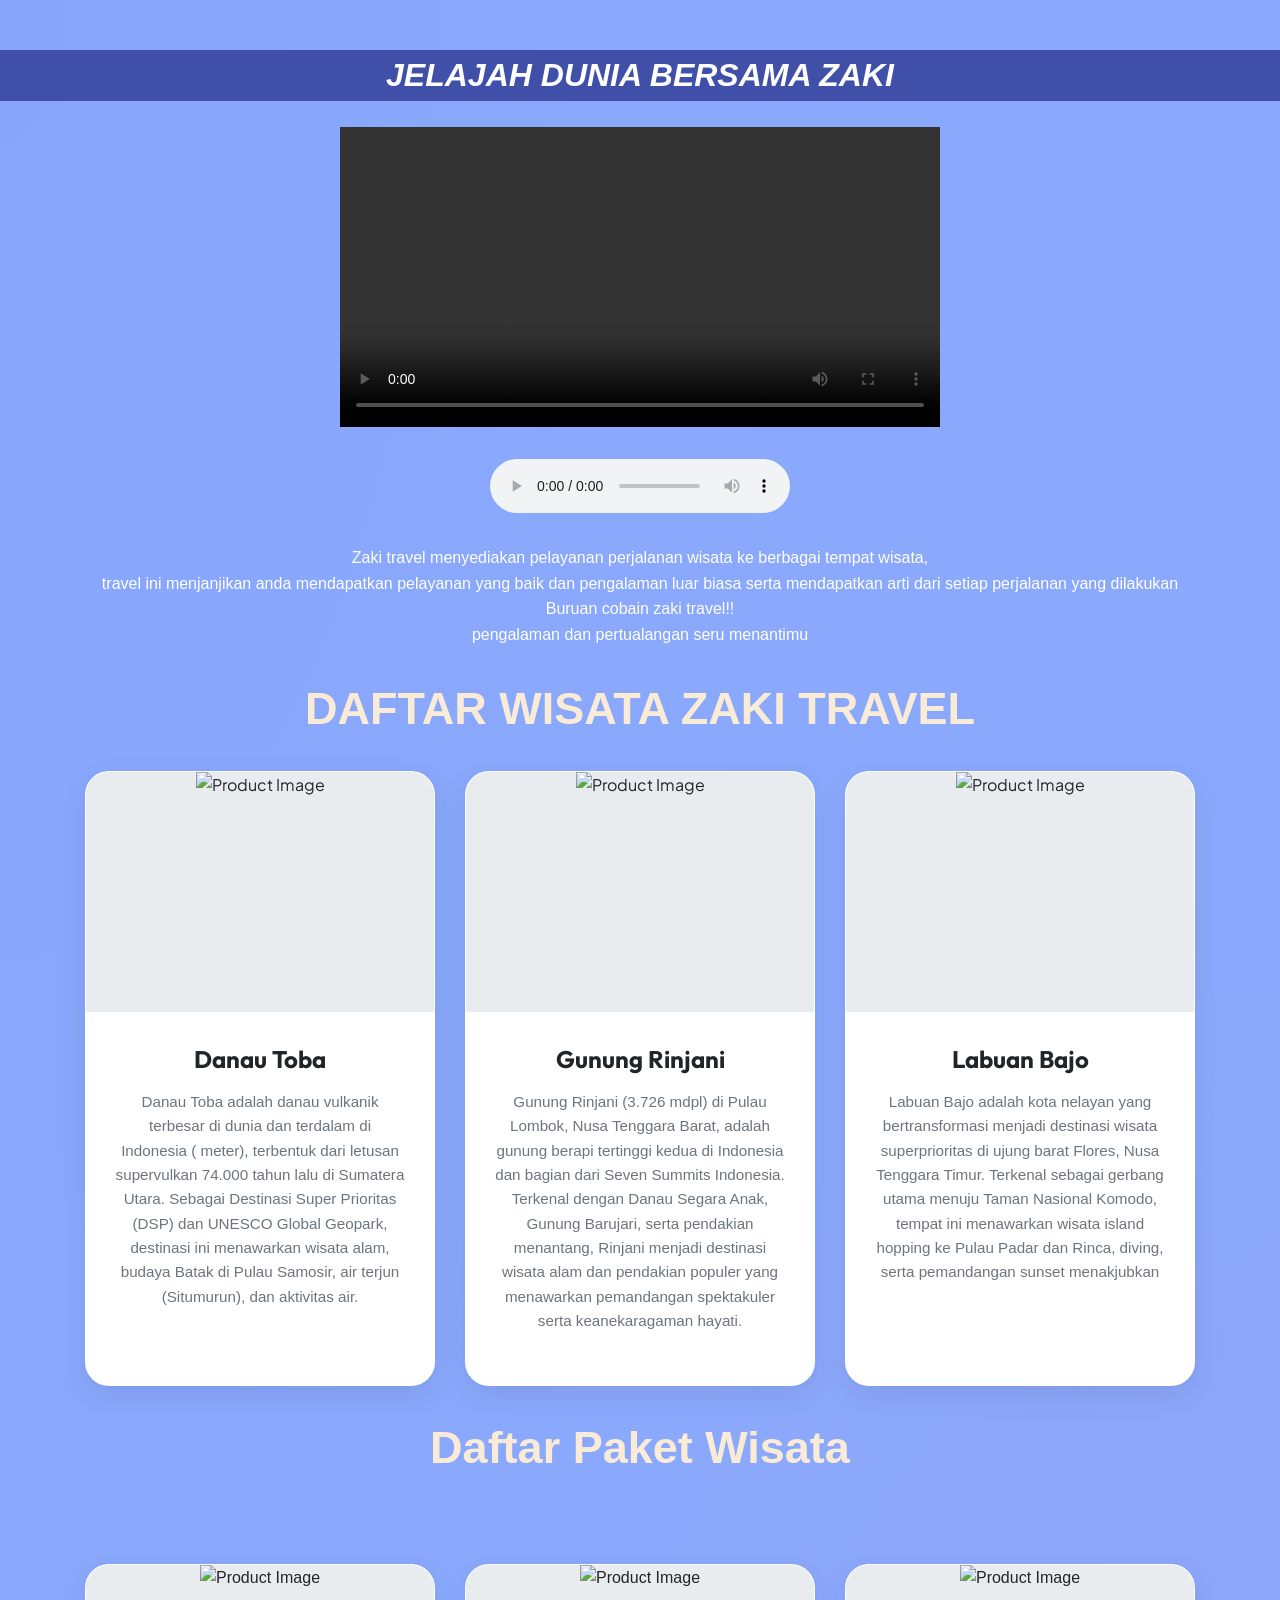
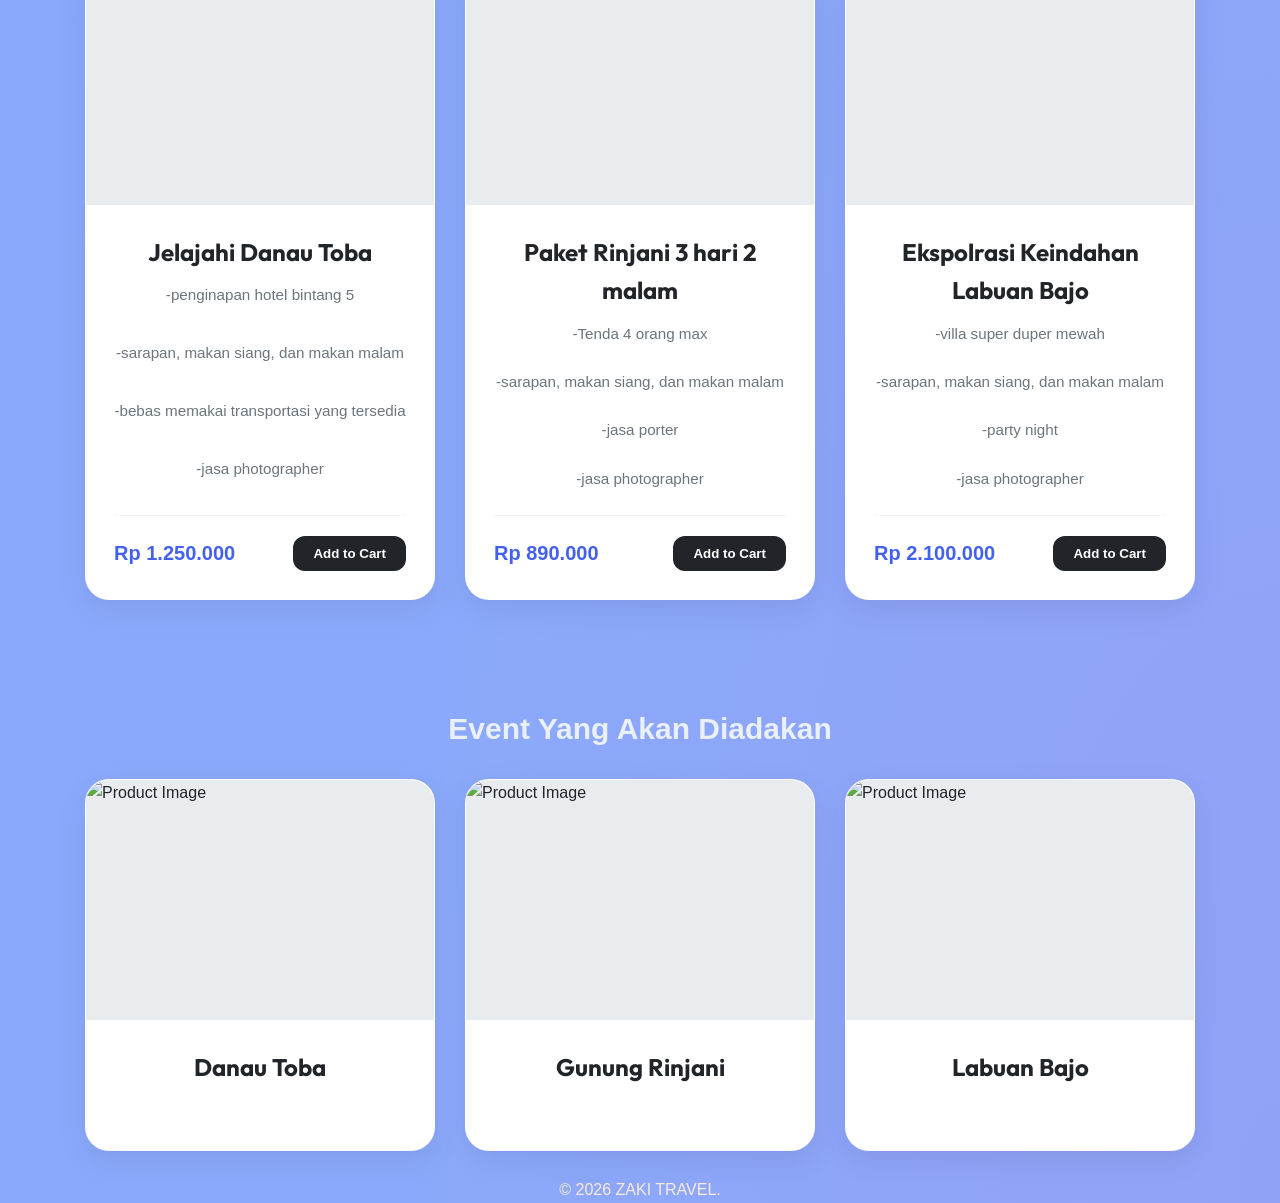
==== task 1 1.html @ 7e0e223d "INitial commit" ====
<!DOCTYPE html>
<html lang="en">
<head>
    <meta charset="UTF-8">
    <meta name="viewport" content="width=device-width, initial-scale=1.0">
    <meta http-equiv=""X-UA-Compatible" content ="ie=ede">
    <title>Latihan minggu 4</title>
    <link rel="stylesheet" href="style1.css">
    <link
        href="https://fonts.googleapis.com/css2?family=Outfit:wght@300;400;600;800&family=Plus+Jakarta+Sans:wght@300;400;500;600;700&display=swap"
        rel="stylesheet">
</head>

<body>
    <header>
        <div style="background-color:rgb(64, 80, 168);"><h1><center><span style="color:rgb(255, 255, 255);">JELAJAH DUNIA BERSAMA ZAKI</span></center></h1></div>
        <br>
        <center><video controls width="600">
            <source src="Video/video.mp4" type="video/mp4">
        </video></center>
        <br>
        <center><Audio controls width="100"
            <source src="Video/audio.mp3" type="Audio/mpeg">
        </Audio></center>
        <br>
        <center><p>Zaki travel menyediakan pelayanan perjalanan wisata ke berbagai tempat wisata, </p></center>
        <center><p>travel ini menjanjikan anda mendapatkan pelayanan yang baik dan pengalaman luar biasa serta mendapatkan arti dari setiap perjalanan yang dilakukan</p></center>
        <center><p>Buruan cobain zaki travel!!</p></center>
        <center><p>pengalaman dan pertualangan seru menantimu</p></center>
        <br>
        <h2>DAFTAR WISATA ZAKI TRAVEL</h2>
        <br>
    </header>
    <main>
        <article>
        <main class="product-grid">
             <div class="product-card">
                <div class="image-box">
                    <img src="gambar random/dantob.jpg" alt="Product Image">
                </div>
                <div class="content">
                    <h2 class="nama-barang">Danau Toba</h2>
                    <p class="deskripsi-barang">Danau Toba adalah danau vulkanik terbesar di dunia dan terdalam di Indonesia (
 meter), terbentuk dari letusan supervulkan 74.000 tahun lalu di Sumatera Utara. Sebagai Destinasi Super Prioritas (DSP) dan UNESCO Global Geopark, destinasi ini menawarkan wisata alam, budaya Batak di Pulau Samosir, air terjun (Situmurun), dan aktivitas air. </p>
                </div>
            </div>

             <div class="product-card">
                <div class="image-box">
                    <img src="gambar random/gunung.webp" alt="Product Image">
                </div>
                <div class="content">
                    <h2 class="nama-barang">Gunung Rinjani</h2>
                    <p class="deskripsi-barang">Gunung Rinjani (3.726 mdpl) di Pulau Lombok, Nusa Tenggara Barat, adalah gunung berapi tertinggi kedua di Indonesia dan bagian dari Seven Summits Indonesia. Terkenal dengan Danau Segara Anak, Gunung Barujari, serta pendakian menantang, Rinjani menjadi destinasi wisata alam dan pendakian populer yang menawarkan pemandangan spektakuler serta keanekaragaman hayati. 
                    </p>
                </div>
            </div>

                         <div class="product-card">
                <div class="image-box">
                    <img src="gambar random/lajo.jpg" alt="Product Image">
                </div>
                <div class="content">
                    <h2 class="nama-barang">Labuan Bajo</h2>
                    <p class="deskripsi-barang">Labuan Bajo adalah kota nelayan yang bertransformasi menjadi destinasi wisata superprioritas di ujung barat Flores, Nusa Tenggara Timur. Terkenal sebagai gerbang utama menuju Taman Nasional Komodo, tempat ini menawarkan wisata island hopping ke Pulau Padar dan Rinca, diving, serta pemandangan sunset menakjubkan
                    </p>
                </div>
            </div>
        </main>
         
        </article>
        <section>
            <br>
            <h2>Daftar Paket Wisata</h2>
            <div class="page-wrapper">
 
        <main class="product-grid">
            <div class="product-card">
                <div class="image-box">
                    <img src="gambar random/dantob.jpg" alt="Product Image">
                </div>
                <div class="content">
                    <h2 class="nama-barang">Jelajahi Danau Toba</h2>
                    <p class="deskripsi-barang">-penginapan hotel bintang 5</p>
                    <p class="deskripsi-barang">-sarapan, makan siang, dan makan malam</p>
                    <p class="deskripsi-barang">-bebas memakai transportasi yang tersedia</p>
                    <p class="deskripsi-barang">-jasa photographer</p>
                    <div class="footer">
                        <span class="harga-barang">Rp 1.250.000</span>
                        <button class="buy-btn">Add to Cart</button>
                    </div>
                </div>
            </div>
 
            <div class="product-card">
                <div class="image-box">
                    <img src="gambar random/gunung.webp" alt="Product Image">
                </div>
                <div class="content">
                    <h2 class="nama-barang">Paket Rinjani 3 hari 2 malam</h2>
                    <p class="deskripsi-barang">-Tenda 4 orang max</p>
                    <p class="deskripsi-barang">-sarapan, makan siang, dan makan malam</p>
                    <p class="deskripsi-barang">-jasa porter</p>
                    <p class="deskripsi-barang">-jasa photographer</p>
                    <div class="footer">
                        <span class="harga-barang">Rp 890.000</span>
                        <button class="buy-btn">Add to Cart</button>
                    </div>
                </div>
            </div>
 
            <div class="product-card">
                <div class="image-box">
                    <img src="gambar random/lajo.jpg" alt="Product Image">
                </div>
                <div class="content">
                    <h2 class="nama-barang">Ekspolrasi Keindahan Labuan Bajo</h2>
                    <p class="deskripsi-barang">-villa super duper mewah</p>
                    <p class="deskripsi-barang">-sarapan, makan siang, dan makan malam</p>
                    <p class="deskripsi-barang">-party night</p>
                    <p class="deskripsi-barang">-jasa photographer</p>
                    <div class="footer">
                        <span class="harga-barang">Rp 2.100.000</span>
                        <button class="buy-btn">Add to Cart</button>
                    </div>
                </div>
            </div>
        </main>
    </div>
           
        </section>
        <br>
        <aside>
            <h3>Event Yang Akan Diadakan</h3>
            <br>
                    <main class="product-grid">
             <div class="product-card">
                <div class="image-box">
                    <img src="gambar random/lomba dantob.jpg" alt="Product Image">
                </div>
                <div class="content">
                    <h2 class="nama-barang">Danau Toba</h2>
                    <p class="deskripsi-barang">
                    </p>
                </div>
            </div>

             <div class="product-card">
                <div class="image-box">
                    <img src="gambar random/camp.jfif" alt="Product Image">
                </div>
                <div class="content">
                    <h2 class="nama-barang">Gunung Rinjani</h2>
                    <p class="deskripsi-barang">
                    </p>
                </div>
            </div>

                         <div class="product-card">
                <div class="image-box">
                    <img src="gambar random/tari.jpg" alt="Product Image">
                </div>
                <div class="content">
                    <h2 class="nama-barang">Labuan Bajo</h2>
                    <p class="deskripsi-barang">
                    </p>
                </div>
            </div>
        </main>

    <br>
    <footer>
        <P><center>&copy; 2026 ZAKI TRAVEL.</center></P>
    </footer>

</body>
</html>
---- style1.css ----
h1 {
    font-size: 36;
    text-align: center;
    margin-top: 50px;
    font-style:italic;
    font-family:'Gill Sans', 'Gill Sans MT', Calibri, 'Trebuchet MS', sans-serif;
    padding: 5;
}

ul {
    margin: 20px 0;
    padding: 0;
    list-style: none;
    color: rgb(124, 32, 211);
}

h2{
    font-family: 'Segoe UI', Tahoma, Geneva, Verdana, sans-serif;
    color: antiquewhite;
    text-align: center;
    font-size: 45px;
}

h3{
    text-align: center;
}
li {
    text-align: center;
}
p {
    font-size: 45;
    color: rgb(255, 255, 253);
    font-family: 'Trebuchet MS', 'Lucida Sans Unicode', 'Lucida Grande', 'Lucida Sans', Arial, sans-serif;
}

h3 {
    color: rgb(235, 240, 247);
    font-size: 30px;
}

footer {
    color: antiquewhite;
}

article{
    text-align: center;
}

section{
    text-align: center;
    font-family: 'Segoe UI', Tahoma, Geneva, Verdana, sans-serif;
}
 aside{
    font-family: 'Segoe UI', Tahoma, Geneva, Verdana, sans-serif;
 }

 /* Design System Variables */
:root {
    --primary: #4361ee;
    --primary-light: #4895ef;
    --secondary: #3f37c9;
    --accent: #f72585;
    --dark: #212529;
    --light: #f8f9fa;
    --white: #ffffff;
    --shadow: 0 10px 30px rgba(0, 0, 0, 0.08);
    --shadow-hover: 0 20px 50px rgba(67, 97, 238, 0.15);
    --transition: all 0.4s cubic-bezier(0.4, 0, 0.2, 1);
    --radius: 24px;
}
 
* {
    margin: 0;
    padding: 0;
    box-sizing: border-box;
}
 
body {
    background-color: #8ba9fc;
    font-family: 'Plus Jakarta Sans', sans-serif;
    background-image:
        radial-gradient(at 0% 0%, rgba(67, 97, 238, 0.05) 0px, transparent 50%),
        radial-gradient(at 100% 100%, rgba(247, 37, 133, 0.05) 0px, transparent 50%);
    color: var(--dark);
    line-height: 1.6;
    min-height: 100vh;
}
 
.page-wrapper {
    max-width: 1200px;
    margin: 0 auto;
    padding: 80px 20px;
}
 
 
.page-header {
    text-align: center;
    margin-bottom: 60px;
}
 
.page-header h1 {
    font-family: 'Outfit', sans-serif;
    font-size: 3rem;
    font-weight: 800;
    margin-bottom: 12px;
    color: var(--dark);
    letter-spacing: -1px;
}
 
.page-header .highlight {
    background: linear-gradient(90deg, var(--primary), var(--accent));
    -webkit-background-clip: text;
    -webkit-text-fill-color: transparent;
}
 
.page-header p {
    color: #6c757d;
    font-size: 1.1rem;
    font-weight: 500;
}
 
 
.product-grid {
    display: flex;
    flex-wrap: wrap;
    justify-content: center;
    gap: 30px;
}
 
 
.product-card {
    background: var(--white);
    width: 350px;
    border-radius: var(--radius);
    overflow: hidden;
    box-shadow: var(--shadow);
    transition: var(--transition);
    border: 1px solid rgba(255, 255, 255, 0.5);
    position: relative;
    display: flex;
    flex-direction: column;
}
 
.product-card:hover {
    transform: translateY(-12px);
    box-shadow: var(--shadow-hover);
}
 
.image-box {
    position: relative;
    height: 240px;
    overflow: hidden;
    background: #e9ecef;
}
 
.image-box img {
    width: 100%;
    height: 100%;
    object-fit: cover;
    transition: var(--transition);
}
 
.product-card:hover .image-box img {
    transform: scale(1.1);
}
 
.badge {
    position: absolute;
    top: 20px;
    right: 20px;
    background: var(--primary);
    color: var(--white);
    padding: 6px 16px;
    border-radius: 50px;
    font-size: 0.75rem;
    font-weight: 700;
    text-transform: uppercase;
    letter-spacing: 0.5px;
    box-shadow: 0 4px 12px rgba(67, 97, 238, 0.3);
}
 
.badge.sale {
    background: var(--accent);
    box-shadow: 0 4px 12px rgba(247, 37, 133, 0.3);
}
 
.content {
    padding: 28px;
    flex-grow: 1;
    display: flex;
    flex-direction: column;
}
 
.nama-barang {
    font-family: 'Outfit', sans-serif;
    font-size: 1.5rem;
    font-weight: 700;
    margin-bottom: 12px;
    color: var(--dark);
}
 
.deskripsi-barang {
    color: #6c757d;
    font-size: 0.95rem;
    margin-bottom: 24px;
    flex-grow: 1;
}
 
.footer {
    display: flex;
    align-items: center;
    justify-content: space-between;
    padding-top: 20px;
    border-top: 1px solid #f1f3f5;
}
 
.harga-barang {
    color: var(--primary);
    font-size: 1.25rem;
    font-weight: 800;
}
 
.buy-btn {
    background: var(--dark);
    color: var(--white);
    border: none;
    padding: 10px 20px;
    border-radius: 12px;
    font-weight: 600;
    cursor: pointer;
    transition: var(--transition);
}
 
.buy-btn:hover {
    background: var(--primary);
    transform: scale(1.05);
    box-shadow: 0 5px 15px rgba(67, 97, 238, 0.3);
}
 
@media (max-width: 768px) {
    .page-header h1 {
        font-size: 2.2rem;
    }
 
    .product-card {
        width: 100%;
        max-width: 400px;
    }
}

.tes {
    text-align: center;
}
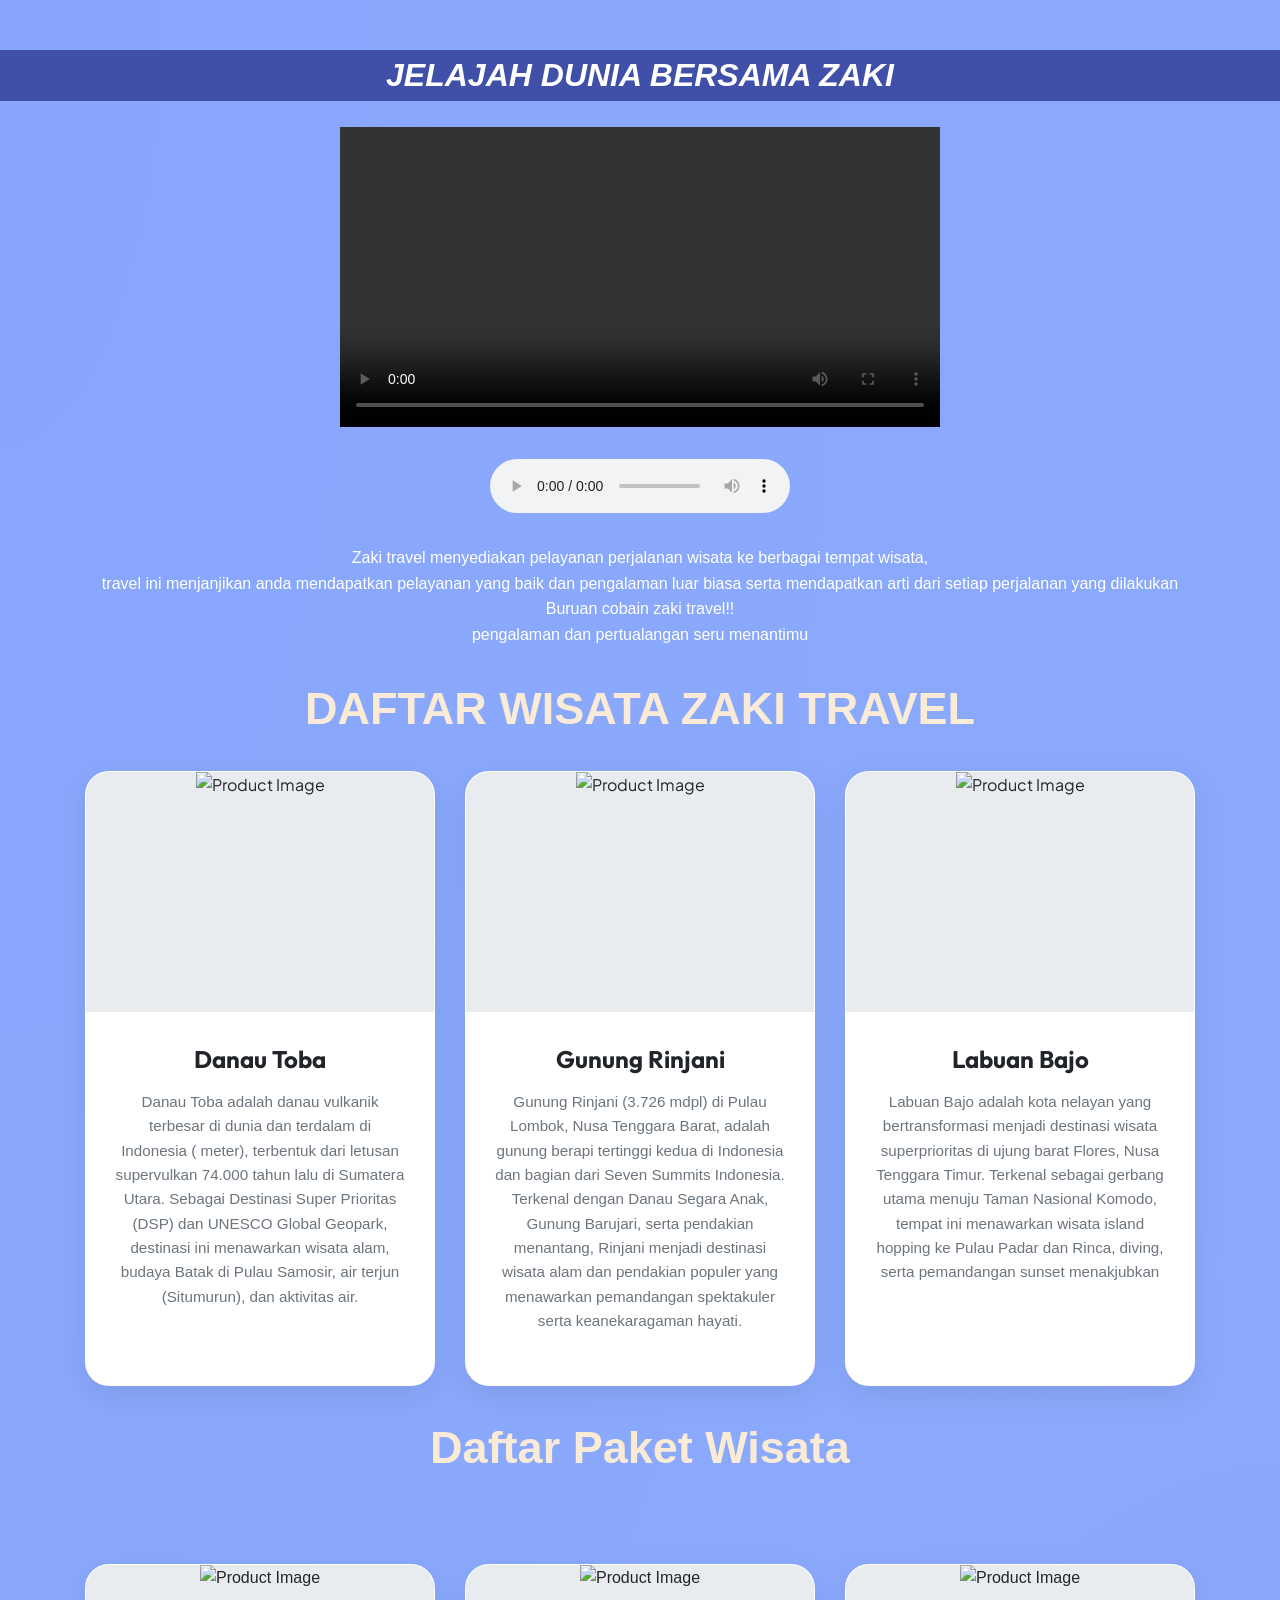
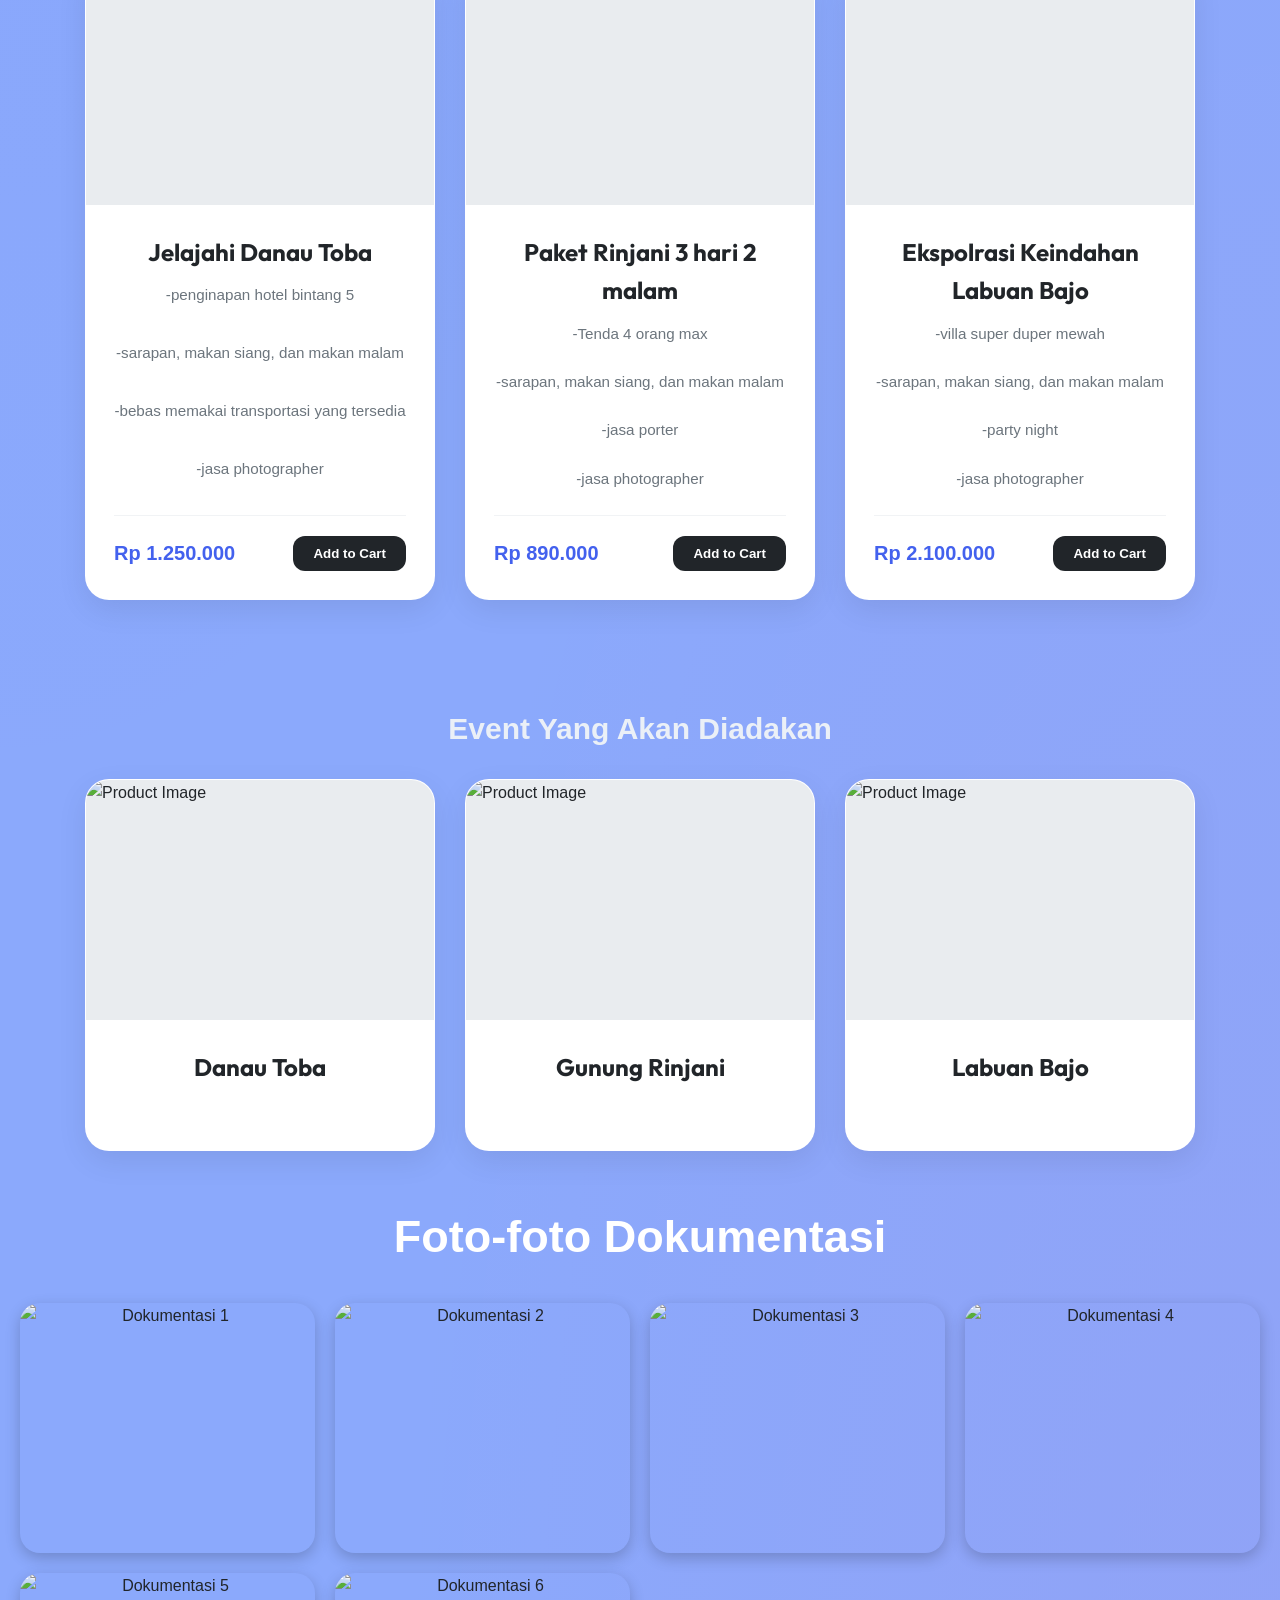
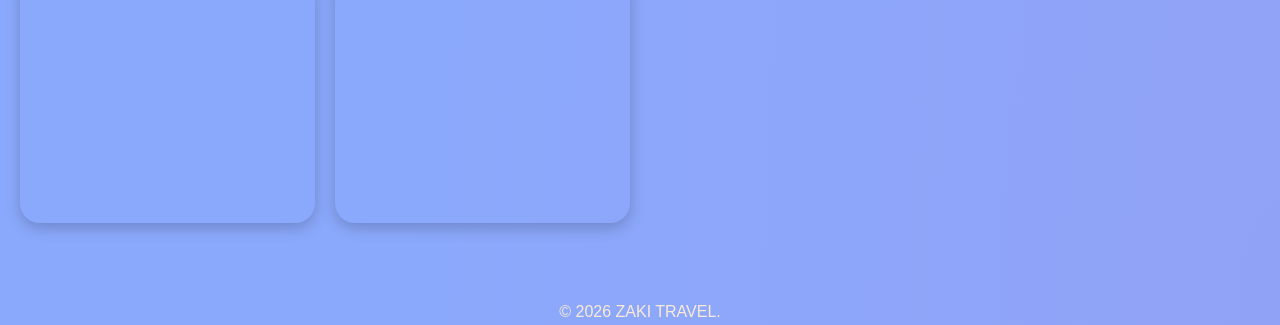
==== commit 20c74cdc: "menambahkan foto dokumentasi" ====
--- a/task 1 1.html
+++ b/task 1 1.html
@@ -167,6 +167,37 @@
                 </div>
             </div>
         </main>
+    <section class="dokumentasi">
+    <h2>Foto-foto Dokumentasi</h2>
+
+    <div class="galeri-grid">
+
+        <div class="foto-item">
+            <img src="gambar random/dantob.jpg" alt="Dokumentasi 1">
+        </div>
+
+        <div class="foto-item">
+            <img src="gambar random/gunung.webp" alt="Dokumentasi 2">
+        </div>
+
+        <div class="foto-item">
+            <img src="gambar random/lajo.jpg" alt="Dokumentasi 3">
+        </div>
+
+        <div class="foto-item">
+            <img src="gambar random/lomba dantob.jpg" alt="Dokumentasi 4">
+        </div>
+
+        <div class="foto-item">
+            <img src="gambar random/camp.jfif" alt="Dokumentasi 5">
+        </div>
+
+        <div class="foto-item">
+            <img src="gambar random/tari.jpg" alt="Dokumentasi 6">
+        </div>
+
+    </div>
+</section>
 
     <br>
     <footer>
--- a/style1.css
+++ b/style1.css
@@ -250,4 +250,41 @@
 
 .tes {
     text-align: center;
+}
+
+/* FOTO DOKUMENTASI */
+
+.dokumentasi {
+    padding: 50px 20px;
+    text-align: center;
+}
+
+.dokumentasi h2 {
+    margin-bottom: 30px;
+    color: white;
+}
+
+.galeri-grid {
+    display: grid;
+    grid-template-columns: repeat(auto-fit, minmax(250px, 1fr));
+    gap: 20px;
+}
+
+.foto-item {
+    overflow: hidden;
+    border-radius: 20px;
+    box-shadow: 0 5px 15px rgba(0,0,0,0.2);
+    transition: 0.3s;
+}
+
+.foto-item img {
+    width: 100%;
+    height: 250px;
+    object-fit: cover;
+    display: block;
+    transition: 0.3s;
+}
+
+.foto-item:hover img {
+    transform: scale(1.08);
 }
